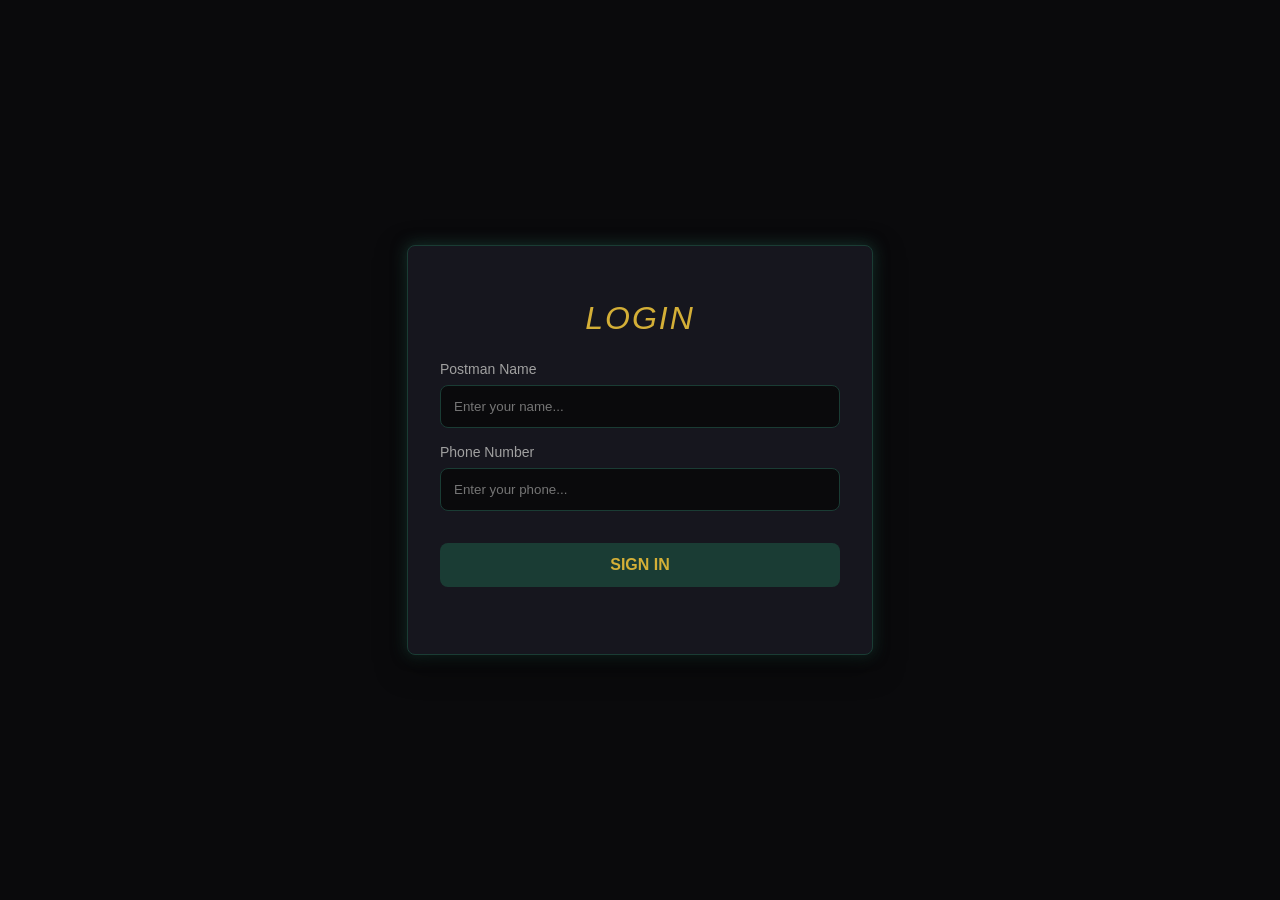
==== PostalSystem.UI/html/index.html @ 0bb6bac2 "feat: add target highlight when it's title/label is clicked on and other little style changes to mak" ====
<!DOCTYPE html>
<html lang="en">
<head>
    <meta charset="UTF-8">
    <meta name="viewport" content="width=device-width, initial-scale=1.0">
    <title>Postal System - Login</title>
    <link rel="stylesheet" href="../css/style.css">
</head>
<body>
    <div class="card">
        <h1>LOGIN</h1>
        <div class="form-group">
            <label for="name">Postman Name</label>
            <input type="text" id="name" placeholder="Enter your name...">
        </div>
        <div class="form-group">
            <label for="phone">Phone Number</label>
            <input type="text" id="phone" placeholder="Enter your phone...">
        </div>
        <button id="loginBtn">SIGN IN</button>
        <div id="message"></div>
    </div>

    <script src="../js/auth.js"></script>
</body>
---- PostalSystem.UI/css/style.css ----
:root {
    /* Wildhunt Academy Theme */
    --bg-color: #0a0a0c;            /* Midnight Black */
    --bg-card: #16161e;             /* Slightly lighter black/purple */
    --primary-color: #1a3c34;       /* Dark Forest Green */
    --secondary-color: #6a0dad;     /* Purple for a magical contrast! */
    --accent: #d4af37;              /* Gold (Contrasts very well with Dark Greens!) */
    --text-main: #e0e0e0;           /* Off-white/Silver text */
    --text-muted: #a0a0a0;          /* Muted silver */
    --shadow: rgba(0, 0, 0, 0.5);   
    --success: #00ff7f;             /* Bright Spring Green (temp: 4caf50)*/
    --error: #ff4d4d;               /* Eri's Witch Hat Red */
    --cancel-btn: #600;             /* Dark red color that matches both `--error` and `--primary-color`! */

    --transition: all 0.3s ease;
    --radius: 8px;

    --primary-font: 'Book Antiqua', 'Segoe UI', Roboto, Helvetica, Arial, sans-serif;
    --secondary-font: 'Bookman Old Style', 'Segoe UI', Roboto, Helvetica, Arial, sans-serif;
    --text-dir: left;   /* temp */
}

body {
    background-color: var(--bg-color);
    color: var(--text-main);
    font-family: var(--primary-font);
    margin: 0;
    display: flex;
    justify-content: center;
    align-items: center;
    min-height: 100vh;
}

.card {
    background-color: var(--bg-card);
    border: 1px solid var(--primary-color);
    border-radius: var(--radius);
    padding: 32px;
    box-shadow: 0 10px 30px var(--shadow), 0 0 15px var(--primary-color);
    width: 100%;
    max-width: 400px;
    text-align: center;
}

h1 {
    color: var(--accent);
    margin-bottom: 24px;
    font-weight: 300;
    font-style: italic; /*temp*/
    letter-spacing: 2px;
}

.form-group {
    margin-bottom: 16px;
    text-align: var(--text-dir);    /* the value itself is temp */
}

label {
    display: block;
    color: var(--text-muted);
    margin-bottom: 8px;
    font-size: 14px;
}

input {
    width: 100%;
    padding: 13px;
    background-color: var(--bg-color);
    border: 1px solid var(--primary-color);
    border-radius: var(--radius);
    color: var(--text-main);
    box-sizing: border-box;
    transition: var(--transition);
}

input:focus {
    outline: none;
    border-color: var(--accent);
    box-shadow: 0 0 8px var(--secondary-color);
}

button {
    width: 100%;
    padding: 13px;
    background-color: var(--primary-color);
    color: var(--accent);
    border: none;
    border-radius: var(--radius);
    cursor: pointer;
    font-weight: bold;
    font-size: 16px;
    font-family: var(--secondary-font);
    transition: var(--transition);
    margin-top: 16px;
}

button:hover {
    background-color: var(--secondary-color);
    transform: translateY(-2px);
}

#message {
    margin-top: 16px;
    font-size: 14px;
    min-height: 19px;
}

.error-text {
    color: var(--error);
}

.success-text {
    color: var(--success);
}
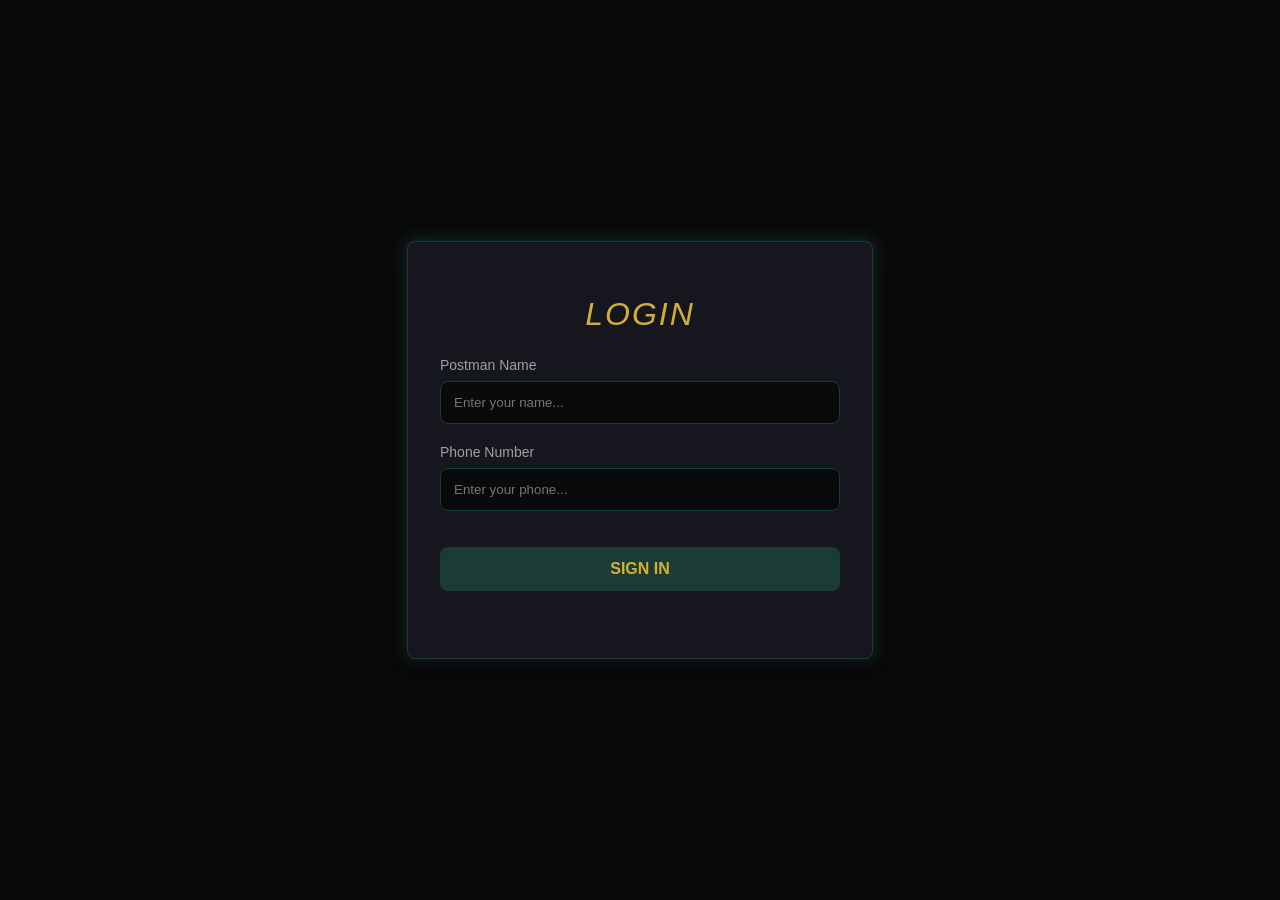
==== commit 2d756839: "feat/refactor: refactor the transfer page and logic entirely and finish adding it" ====
--- a/PostalSystem.UI/html/index.html
+++ b/PostalSystem.UI/html/index.html
@@ -1,25 +1,26 @@
 <!DOCTYPE html>
 <html lang="en">
-<head>
-    <meta charset="UTF-8">
-    <meta name="viewport" content="width=device-width, initial-scale=1.0">
-    <title>Postal System - Login</title>
-    <link rel="stylesheet" href="../css/style.css">
-</head>
-<body>
-    <div class="card">
-        <h1>LOGIN</h1>
-        <div class="form-group">
-            <label for="name">Postman Name</label>
-            <input type="text" id="name" placeholder="Enter your name...">
-        </div>
-        <div class="form-group">
-            <label for="phone">Phone Number</label>
-            <input type="text" id="phone" placeholder="Enter your phone...">
-        </div>
-        <button id="loginBtn">SIGN IN</button>
-        <div id="message"></div>
-    </div>
+    <head>
+        <meta charset="UTF-8">
+        <meta name="viewport" content="width=device-width, initial-scale=1.0">
+        <title>Postal System - Login</title>
+        <link rel="stylesheet" href="../css/style.css">
+    </head>
+    <body>
+        <main class="card">
+            <h1>LOGIN</h1>
+            <div class="form-group">
+                <label for="name">Postman Name</label>
+                <input type="text" id="name" placeholder="Enter your name...">
+            </div>
+            <div class="form-group">
+                <label for="phone">Phone Number</label>
+                <input type="text" id="phone" placeholder="Enter your phone...">
+            </div>
+            <button id="loginBtn">SIGN IN</button>
+            <div id="message"></div>
+        </main>
 
-    <script src="../js/auth.js"></script>
-</body>+        <script src="../js/auth.js"></script>
+    </body>
+</html>
--- a/PostalSystem.UI/css/style.css
+++ b/PostalSystem.UI/css/style.css
@@ -4,7 +4,7 @@
     --bg-card: #16161e;             /* Slightly lighter black/purple */
     --primary-color: #1a3c34;       /* Dark Forest Green */
     --secondary-color: #6a0dad;     /* Purple for a magical contrast! */
-    --accent: #d4af37;              /* Gold (Contrasts very well with Dark Greens!) */
+    --accent: #d4af37;              /* Gold (Contrasts well with Dark Greens!) */
     --text-main: #e0e0e0;           /* Off-white/Silver text */
     --text-muted: #a0a0a0;          /* Muted silver */
     --shadow: rgba(0, 0, 0, 0.5);   
@@ -50,15 +50,9 @@
     letter-spacing: 2px;
 }
 
-.form-group {
-    margin-bottom: 16px;
-    text-align: var(--text-dir);    /* the value itself is temp */
-}
-
 label {
     display: block;
     color: var(--text-muted);
-    margin-bottom: 8px;
     font-size: 14px;
 }
 
@@ -111,4 +105,168 @@
 
 .success-text {
     color: var(--success);
+}
+
+/* Page Navigation */
+.nav-header {
+    display: flex;
+    justify-content: space-between;
+    align-items: center;
+    max-width: 1200px;
+    margin: 0 auto 30px auto;
+    padding: 0 20px 10px;
+    border-bottom: 2px solid var(--primary-color);
+}
+
+.nav-left, .nav-right {
+    display: flex;
+    align-items: center;
+    gap: 20px;
+}
+
+.nav-back-btn {
+    width: auto;
+    padding: 5px 15px;
+    margin: 0;
+    font-size: 14px;
+    background-color: var(--bg-card);
+    border: 1px solid var(--primary-color);
+    color: var(--text-main)
+}
+
+.nav-back-btn:hover {
+    background-color: var(--secondary-color);
+    color: var(--accent);
+}
+
+.lang-toggle {
+    background: var(--bg-card);
+    border: 1px solid var(--accent);
+    color: var(--accent);
+    width: auto;
+    margin: 0;
+    padding: 5px 12px;
+    font-size: 12px;
+    cursor: pointer;
+    border-radius: var(--radius);
+    transition: var(--transition);
+}
+
+.lang-toggle:hover {
+    background-color: var(--accent);
+    color: var(--bg-color);
+}
+
+.logout-btn {
+    width: auto;
+    padding: 8px 20px;
+    margin: 0;
+    font-size: 14px;
+    border-color: var(--error);
+    color: var(--error);
+}
+
+.logout-btn:hover {
+    background: var(--error);
+    color: var(--text-main);
+}
+
+/* Page Layout */
+.page-title {
+    font-size: 30px;
+    margin: 0;
+    color: var(--accent);
+}
+
+.main-container {
+    display: flex;
+    justify-content: center;
+    align-items: flex-start;
+    padding-top: 5px;
+    width: 100%;
+}
+
+.page-container {
+    display: flex;
+    justify-content: center;
+    align-items: center;
+    min-height: calc(100vh - 80px);
+    padding: 20px;
+}
+
+.form-card {
+    background-color: var(--bg-card);
+    padding: 40px;
+    border-radius: var(--radius);
+    box-shadow: 0 10px 30px var(--shadow);
+    width: 100%;
+    max-width: 500px;
+    border: 1px solid rgba(212, 175, 55, 0.2);
+}
+
+.form-card h2 {
+    color: var(--accent);
+    text-align: center;
+    margin-bottom: 30px;
+    font-family: var(--primary-font);
+}
+
+.form-group {
+    margin-bottom: 20px;
+    display: flex;
+    flex-direction: column;
+    gap: 8px;
+    text-align: var(--text-dir);
+}
+
+.form-group.fragile {
+    margin-bottom: 0;
+}
+
+.checkbox-group {
+    flex-direction: row;
+    align-items: center;
+    gap: 12px;
+    cursor: pointer;
+}
+
+.action-card {
+    background-color: var(--bg-card);
+    border: 1px solid var(--primary-color);
+    border-radius: var(--radius);
+    padding: 24px;
+    box-shadow: 0 5px 15px var(--shadow);
+    text-align: center;
+    cursor: pointer;
+}
+
+.action-card:hover {
+    transform: translateY(-2px);
+    transition: var(--transition);
+}
+
+.action-card p {
+    height: 30px;
+}
+
+.action-card h2 {
+    color: var(--accent);
+    margin-top: 0;
+    font-size: 20px;
+    border-bottom: 1px solid var(--primary-color);
+    padding-bottom: 10px;
+    margin-bottom: 20px;
+    text-transform: uppercase;
+    font-style: italic; /* temp */
+    letter-spacing: 1px;
+}
+
+.available-section {
+    margin-bottom: 30px;
+}
+
+.manual-section h3 {
+    color: var(--text-muted);
+    font-size: 16px;
+    margin-bottom: 15px;
 }
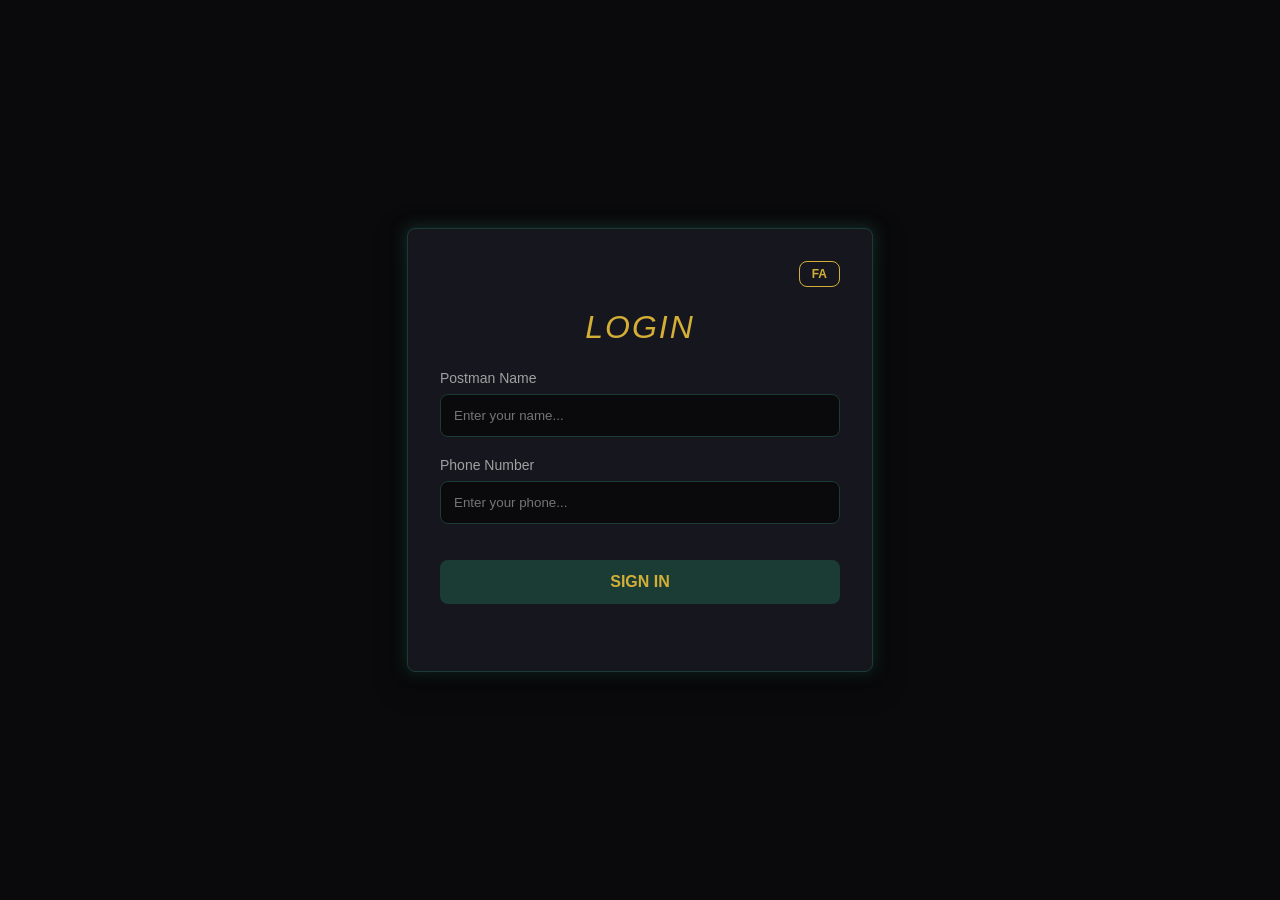
==== commit bb3c274e: "final commit (for now)" ====
--- a/PostalSystem.UI/html/index.html
+++ b/PostalSystem.UI/html/index.html
@@ -5,22 +5,27 @@
         <meta name="viewport" content="width=device-width, initial-scale=1.0">
         <title>Postal System - Login</title>
         <link rel="stylesheet" href="../css/style.css">
+        <link rel="stylesheet" href="../css/auth.css">
     </head>
     <body>
         <main class="card">
-            <h1>LOGIN</h1>
+            <div class="nav-right">
+                <button class="lang-toggle" id="langToggle">FA</button>
+            </div>
+            <h1 data-i18n="login_title">LOGIN</h1>
             <div class="form-group">
-                <label for="name">Postman Name</label>
-                <input type="text" id="name" placeholder="Enter your name...">
+                <label for="name" data-i18n="login_label_name">Postman Name</label>
+                <input type="text" id="name" data-i18n-placeholder="login_placeholder_name" placeholder="Enter your name...">
             </div>
             <div class="form-group">
-                <label for="phone">Phone Number</label>
-                <input type="text" id="phone" placeholder="Enter your phone...">
+                <label for="phone" data-i18n="login_label_phone">Phone Number</label>
+                <input type="text" id="phone" data-i18n-placeholder="login_placeholder_phone" placeholder="Enter your phone...">
             </div>
-            <button id="loginBtn">SIGN IN</button>
+            <button id="loginBtn" data-i18n="login_btn">SIGN IN</button>
             <div id="message"></div>
         </main>
 
+        <script src="../js/i18n.js"></script>
         <script src="../js/auth.js"></script>
     </body>
 </html>
--- a/PostalSystem.UI/css/style.css
+++ b/PostalSystem.UI/css/style.css
@@ -17,7 +17,6 @@
 
     --primary-font: 'Book Antiqua', 'Segoe UI', Roboto, Helvetica, Arial, sans-serif;
     --secondary-font: 'Bookman Old Style', 'Segoe UI', Roboto, Helvetica, Arial, sans-serif;
-    --text-dir: left;   /* temp */
 }
 
 body {
@@ -67,7 +66,8 @@
     transition: var(--transition);
 }
 
-input:focus {
+input:focus,
+select:focus {
     outline: none;
     border-color: var(--accent);
     box-shadow: 0 0 8px var(--secondary-color);
@@ -186,48 +186,16 @@
     width: 100%;
 }
 
-.page-container {
-    display: flex;
-    justify-content: center;
-    align-items: center;
-    min-height: calc(100vh - 80px);
-    padding: 20px;
-}
-
-.form-card {
-    background-color: var(--bg-card);
-    padding: 40px;
-    border-radius: var(--radius);
-    box-shadow: 0 10px 30px var(--shadow);
-    width: 100%;
-    max-width: 500px;
-    border: 1px solid rgba(212, 175, 55, 0.2);
-}
-
-.form-card h2 {
-    color: var(--accent);
-    text-align: center;
-    margin-bottom: 30px;
-    font-family: var(--primary-font);
-}
-
 .form-group {
     margin-bottom: 20px;
     display: flex;
     flex-direction: column;
     gap: 8px;
-    text-align: var(--text-dir);
+    text-align: start;
 }
 
 .form-group.fragile {
     margin-bottom: 0;
-}
-
-.checkbox-group {
-    flex-direction: row;
-    align-items: center;
-    gap: 12px;
-    cursor: pointer;
 }
 
 .action-card {
@@ -237,12 +205,6 @@
     padding: 24px;
     box-shadow: 0 5px 15px var(--shadow);
     text-align: center;
-    cursor: pointer;
-}
-
-.action-card:hover {
-    transform: translateY(-2px);
-    transition: var(--transition);
 }
 
 .action-card p {
@@ -269,4 +231,86 @@
     color: var(--text-muted);
     font-size: 16px;
     margin-bottom: 15px;
+}
+
+.cancel-package,
+.pickup-package,
+.deliver-package,
+.register-package,
+.transfer-package {
+    width: 500px;
+}
+
+.tracking-history {
+    width: 1000px;
+}
+
+.form-group.fragile {
+    display: flex; 
+    gap: 10px;
+    cursor: pointer;
+    width: fit-content;
+}
+
+.fragile-label input {
+    width: auto;
+}
+
+.fragile-label {
+    display: inline-flex;
+    align-items: center;
+    gap: 8px;
+    user-select: none;
+    cursor: pointer;
+}
+
+.table-wrapper {
+    max-height: 250px;
+    overflow-y: auto;
+    border: 1px solid var(--primary-color);
+    border-radius: var(--radius);
+    background: var(--bg-color);
+}
+
+.package-table {
+    width: 100%;
+    border-collapse: collapse;
+    font-size: 13px;
+}
+
+.package-table th {
+    background: var(--primary-color);
+    color: var(--accent);
+    position: sticky;
+    top: 0;
+    padding: 10px;
+    text-align: center;
+}
+
+.package-table td {
+    padding: 10px;
+    border-bottom: 1px solid var(--primary-color);
+    cursor: pointer;
+}
+
+.package-table tr:hover td {
+    background: var(--secondary-color);
+    color: var(--accent);
+}
+
+.package-table tr.selected td {
+    background: var(--accent) !important;
+    color: var(--bg-color) !important;
+    font-weight: bold;
+}
+
+.divider {
+    border: 0;
+    border-top: 2px solid var(--primary-color);
+    margin: 20px 0;
+}
+
+.action-page {
+    display: block;
+    padding: 20px;
 }
--- a/PostalSystem.UI/css/auth.css
+++ b/PostalSystem.UI/css/auth.css
@@ -0,0 +1,3 @@
+.lang-toggle {
+    margin-inline-start: auto;
+}
